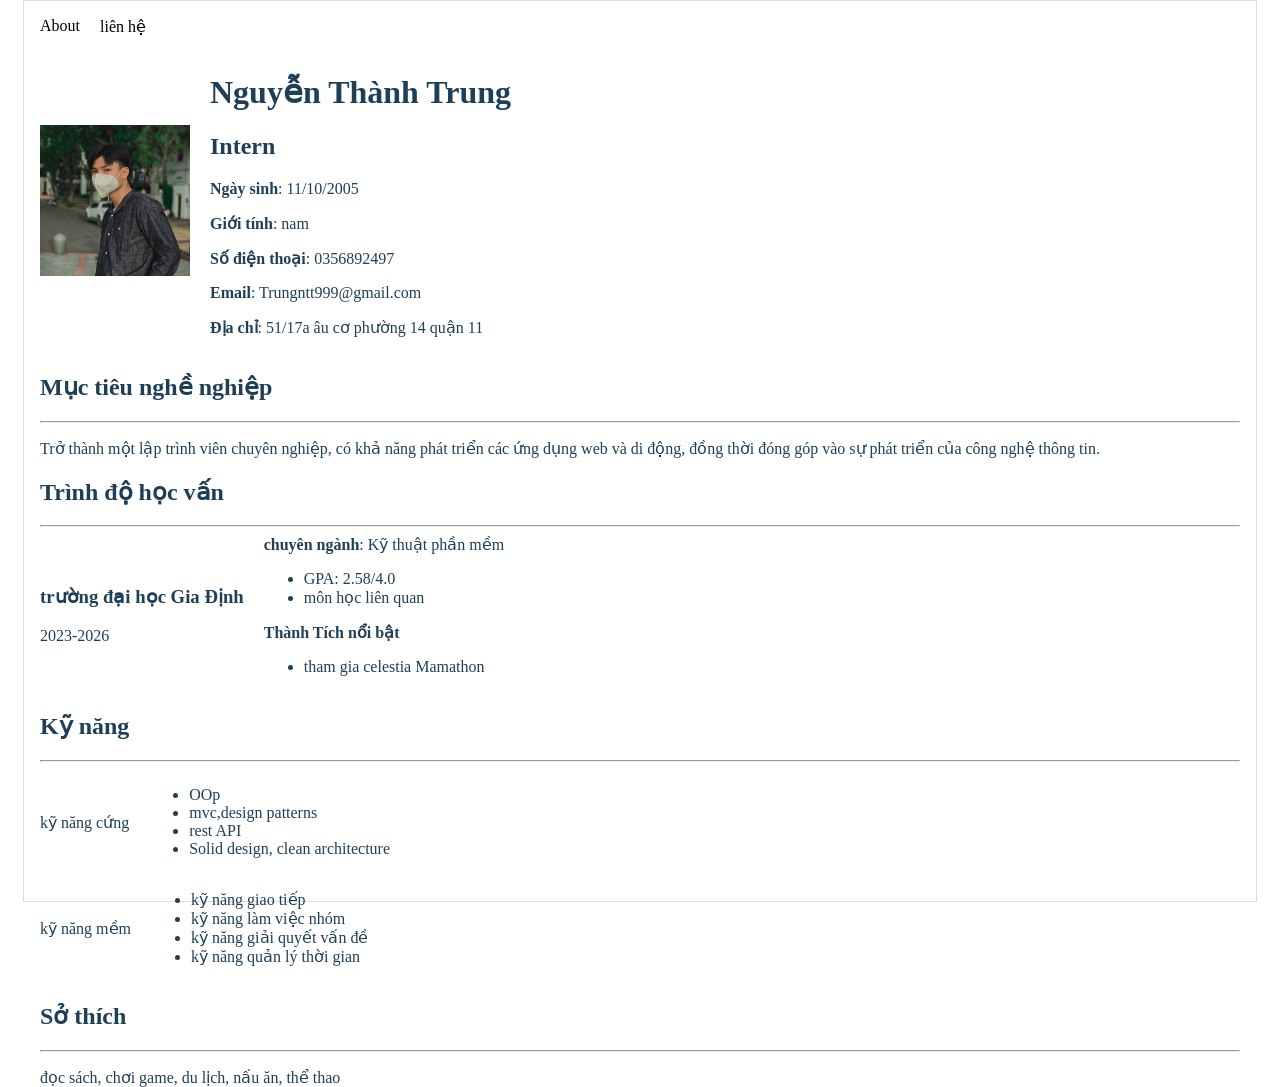
==== index.html @ 672eb373 "first commit" ====
<!DOCTYPE html>
<html lang="en">
<head>
    <meta charset="UTF-8">
    <meta name="viewport" content="width=device-width, initial-scale=1.0">
    <title>Document</title>
     <link rel="stylesheet" href="./Style.css">

</head>
<body>
    
        
    <div class="khungmau">
        <div >
            <ul class = "menu">
                <li><a href="About.html"> About </a></li>
                <li><a href="Contact.html"> liên hệ</a></li>
            </ul>
        </div>
            <div class="GT"> 
                <section class =left>
                    <img src="/image/316670996_1400831250746088_6245768281758107626_n.jpg" alt="" class="image">
                </section>
                          <div class ="thongtin">
                                <Strong><h1>Nguyễn Thành Trung</h1></Strong>
                                <h2>Intern</h2>
                                 <p> <Strong>Ngày sinh</Strong>: 11/10/2005</P>
                               <P> <Strong>Giới tính</Strong>: nam </P>
                               <P> <Strong>Số điện thoại</Strong>: 0356892497</P>
                                <P> <Strong>Email</Strong>: Trungntt999@gmail.com</P>
                                <P><Strong>Địa chỉ</Strong>: 51/17a âu cơ phường 14 quận 11</P>
                                
                          </div>             
             </div>
             <div class="MTNN">
                 <h2>Mục tiêu nghề nghiệp</h2>
                 <hr>
                    <p>Trở thành một lập trình viên chuyên nghiệp, có khả năng phát triển các ứng dụng web và di động, đồng thời đóng góp vào sự phát triển của công nghệ thông tin.</p> 
             </div>
             <div class="HV">
                 <h2>Trình độ học vấn</h2>
                 <hr>
                    <div class="GT">
                        <section>
                        <h3>trường đại học Gia Định</h3>
                        <p>2023-2026</p>
                        </section>
                            <div>
                                <div class="thongtin">
                                <span> <Strong>chuyên ngành</Strong>: Kỹ thuật phần mềm</span>
                                <ul>
                                    <li>GPA: 2.58/4.0</li>
                                    <li>môn học liên quan</li>
                                </ul>
                                </div>
                                <div>
                                    <span><Strong>Thành Tích nổi bật</Strong></span>
                                    <ul>
                                        <li>
                                            tham gia celestia Mamathon
                                        </li>
                                    </ul>
                                </div>
                            </div>
                    </div>
                     
             </div>
             <div class="KN">
                <h2>Kỹ năng</h2>
                <hr>
                <div class="GT">
                    <section>
                        kỹ năng cứng
                    </section>
                      <div class="thongtin">
                         <ul>
                            <li>OOp</li>
                            <li>mvc,design patterns</li>
                            <li>rest API</li>
                            <li>Solid design, clean architecture</li>
                         </ul>
                      </div>
                </div>
                <div class="GT">
                    <section>
                        kỹ năng mềm
                    </section>
                        <div class="thongtin">
                             <ul>
                                <li>kỹ năng giao tiếp</li>
                                <li>kỹ năng làm việc nhóm</li>
                                <li>kỹ năng giải quyết vấn đề</li>
                                <li>kỹ năng quản lý thời gian</li>
                             </ul>
                        </div>
                </div>
             </div>
             <div class ="St">
                <h2> Sở thích</h2>
                <hr>
                <p>đọc sách, chơi game, du lịch, nấu ăn, thể thao</p>
             </div>
    </div>

   
</body>
</html>
---- Style.css ----
.khungmau{
justify-content: center; 
 align-items: center;
  height: 100vh;  
width: 1200px;      
  margin: 0 auto;
  padding: 0 16px;
  border: 1px solid #dddddd;
}
body {
   /* display: flex; */
     margin: 0;
  font-family:'Times New Roman', Times, serif;   
  font-size: 16px;
  color: rgb(31 63 87 / 100%);
 
}
header{
    justify-content: center;
    align-items: center;
    padding: 20px;
}
.about{
    display: flex;
    justify-content: right;
    
}
.contact{
    width: maxwidth;    

}
.menu
{
    list-style: none;
    display : flex;
    gap: 20px;
     padding: 0;
}
menu .li {
     border: 1px solid #999;     /* viền */
  padding: 8px 16px;          /* khoảng cách trong */
  border-radius: 6px;         /* bo góc */
  background-color: #f5f5f5;  /* nền nhẹ */
}
.menu li a {
  text-decoration: none;
  color: black;
}
.menu li:hover {
  background-color: #ddd;
  cursor: pointer;
}
li{
    
    border-radius: 5px;
}
.GT{
    display: flex;
  align-items: center; 
  gap: 20px; 
}

.image {
  width: 150px;
  height: auto;
}
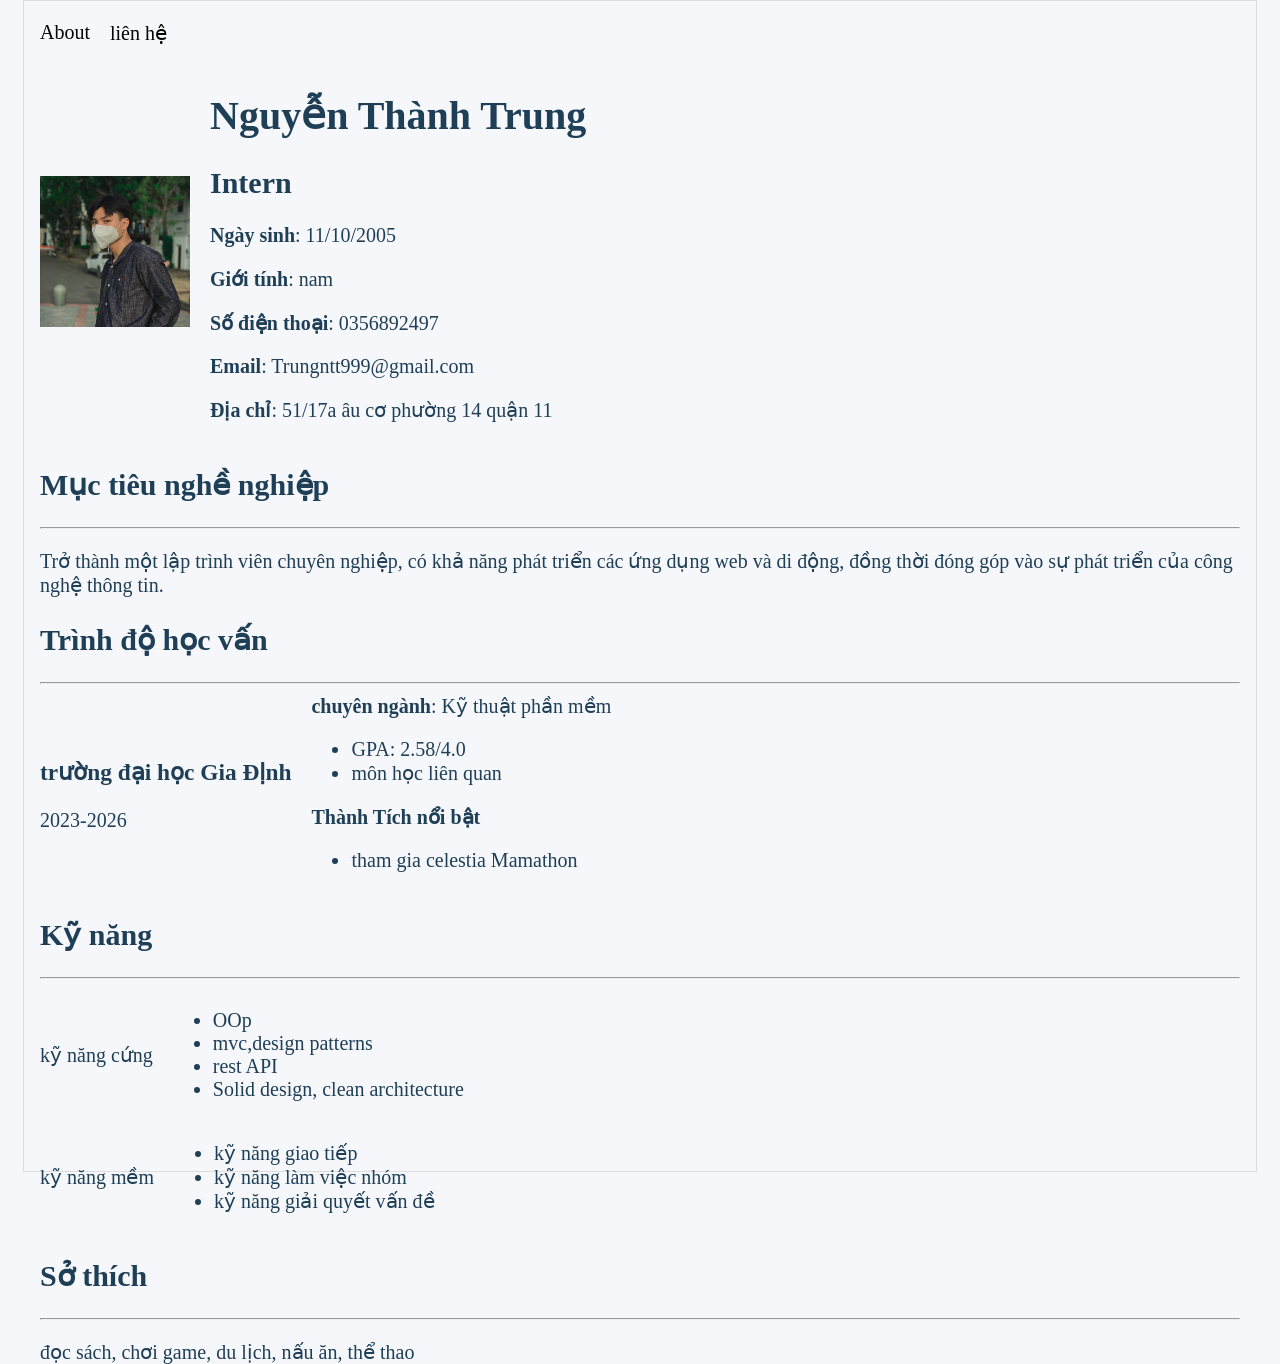
==== commit 78c07975: "commit 2" ====
--- a/index.html
+++ b/index.html
@@ -90,7 +90,7 @@
                                 <li>kỹ năng giao tiếp</li>
                                 <li>kỹ năng làm việc nhóm</li>
                                 <li>kỹ năng giải quyết vấn đề</li>
-                                <li>kỹ năng quản lý thời gian</li>
+                             
                              </ul>
                         </div>
                 </div>
--- a/Style.css
+++ b/Style.css
@@ -1,9 +1,9 @@
 .khungmau{
 justify-content: center; 
  align-items: center;
-  height: 100vh;  
-width: 1200px;      
-  margin: 0 auto;
+  height: 130vh;  
+  width: 1200px;
+  margin:  auto ;
   padding: 0 16px;
   border: 1px solid #dddddd;
 }
@@ -11,30 +11,62 @@
    /* display: flex; */
      margin: 0;
   font-family:'Times New Roman', Times, serif;   
-  font-size: 16px;
+  font-size: 20px;
   color: rgb(31 63 87 / 100%);
- 
+  background: #f5f7fa;
+
 }
 header{
     justify-content: center;
     align-items: center;
     padding: 20px;
+  
 }
 .about{
     display: flex;
     justify-content: right;
     
 }
+.contact-info{
+   background: white;
+    padding: 25px;
+    box-shadow: 0 4px 10px rgba(0,0,0,0.1);
+    margin: 0 auto;
+}
+.contact-item{
+ 
+}
 .contact{
-    width: maxwidth;    
+    width: maxwidth; 
+
 
 }
+i {
+    
+     color: #020202;
+     
+}
+
 .menu
 {
     list-style: none;
     display : flex;
     gap: 20px;
      padding: 0;
+}
+.contact h1{
+  text-align: center;
+}
+
+.contact p{
+  text-align: center;
+
+}
+.contact hr{
+  margin:  auto;
+}
+.contact .menu{
+    justify-content: center;
 }
 menu .li {
      border: 1px solid #999;     /* viền */
@@ -49,6 +81,7 @@
 .menu li:hover {
   background-color: #ddd;
   cursor: pointer;
+  box-shadow: #ddd;
 }
 li{
     
